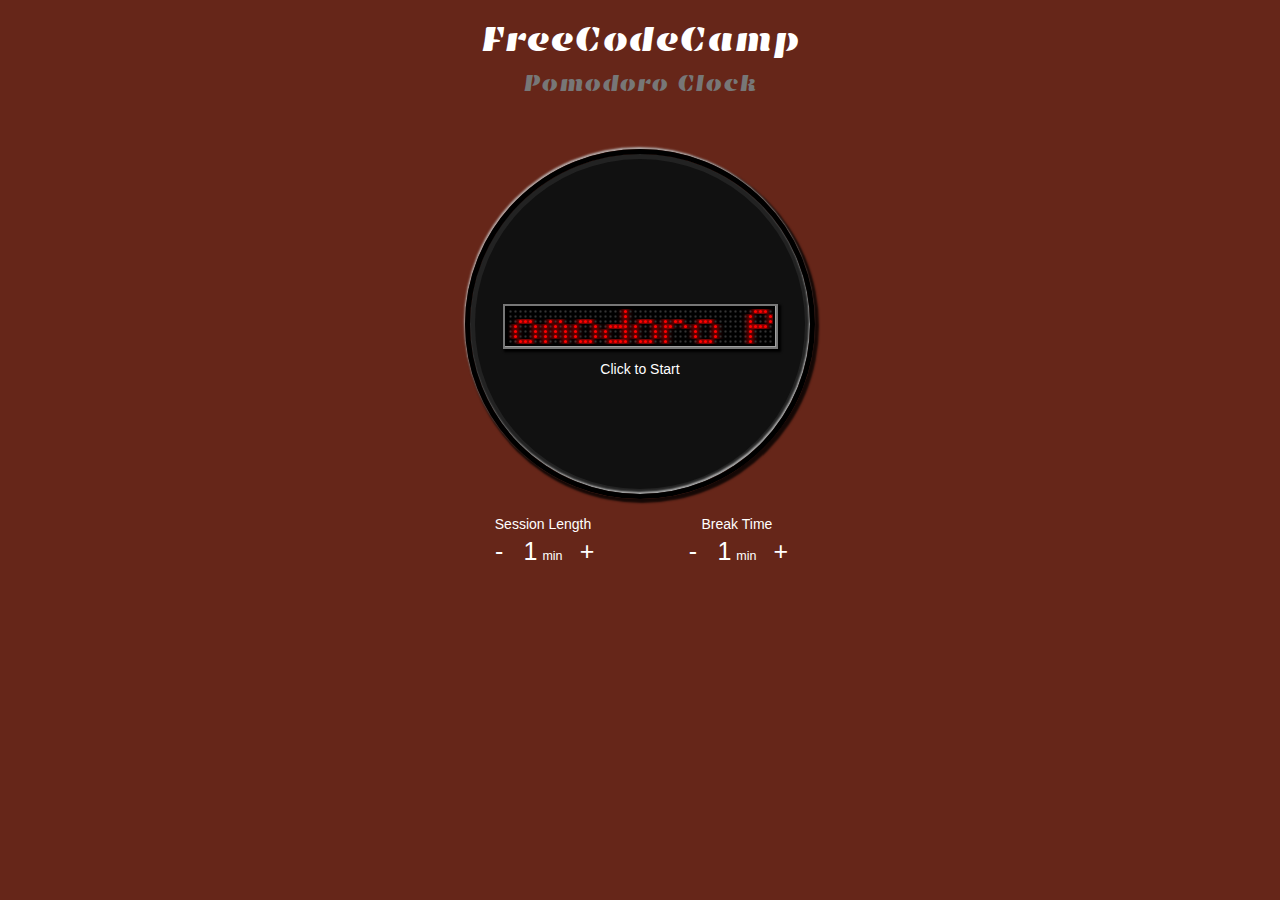
==== ziplines/pomodoro/index.html @ 5f36761a "Change +/- buttons and time display" ====
<!DOCTYPE html>
<html >
  <head>
    <meta charset="UTF-8">
    <title>Pomodoro Clock</title>
    <meta name="viewport" content="width=device-width, initial-scale=1, maximum-scale=1.0, user-scalable=no">
<link href='https://fonts.googleapis.com/css?family=Emblema+One' rel='stylesheet' type='text/css'>


    <link rel='stylesheet prefetch' href='http://maxcdn.bootstrapcdn.com/bootstrap/3.3.5/css/bootstrap.min.css'>

        <link rel="stylesheet" href="css/style.css">




  </head>

  <body>

    <div class="container">
  <div class="row">
    <div class="col-xs-12 main-content">
      <h1 class="header">FreeCodeCamp</br><small>Pomodoro Clock</small></h1>
      <div class="clock-container">
        <div class="clock">
          <div class="clock-face">
            <span class="progress-background"></span>
            <span class="progress-fill"></span>
            <div id="led-container">
              <div id="led-board">
                <div class="light-row light-row-0">
                  <div class="light off r0 c0"> </div>
                  <div class="light off r0 c1"></div>
                  <div class="light off r0 c2"></div>
                  <div class="light off r0 c3"></div>
                  <div class="light off r0 c4"></div>
                  <div class="light off r0 c5"></div>
                  <div class="light off r0 c6"></div>
                  <div class="light off r0 c7"></div>
                  <div class="light off r0 c8"></div>
                  <div class="light off r0 c9"></div>
                  <div class="light off r0 c10"></div>
                  <div class="light off r0 c11"></div>
                  <div class="light off r0 c12"></div>
                  <div class="light off r0 c13"></div>
                  <div class="light off r0 c14"></div>
                  <div class="light off r0 c15"></div>
                  <div class="light off r0 c16"></div>
                  <div class="light off r0 c17"></div>
                  <div class="light off r0 c18"></div>
                  <div class="light off r0 c19"></div>
                  <div class="light off r0 c20"></div>
                  <div class="light off r0 c21"></div>
                  <div class="light off r0 c22"></div>
                  <div class="light off r0 c23"></div>
                  <div class="light off r0 c24"></div>
                  <div class="light off r0 c25"></div>
                  <div class="light off r0 c26"></div>
                  <div class="light off r0 c27"></div>
                  <div class="light off r0 c28"></div>
                  <div class="light off r0 c29"></div>
                  <div class="light off r0 c30"></div>
                  <div class="light off r0 c31"></div>
                  <div class="light off r0 c32"></div>
                  <div class="light off r0 c33"></div>
                  <div class="light off r0 c34"></div>
                  <div class="light off r0 c35"></div>
                  <div class="light off r0 c36"></div>
                  <div class="light off r0 c37"></div>
                  <div class="light off r0 c38"></div>
                  <div class="light off r0 c39"></div>
                  <div class="light off r0 c40"></div>
                  <div class="light off r0 c41"></div>
                  <div class="light off r0 c42"></div>
                  <div class="light off r0 c43"></div>
                  <div class="light off r0 c44"></div>
                  <div class="light off r0 c45"></div>
                  <div class="light off r0 c46"></div>
                  <div class="light off r0 c47"></div>
                  <div class="light off r0 c48"></div>
                  <div class="light off r0 c49"></div>
                  <div class="light off r0 c50"></div>
                  <div class="light off r0 c51"></div>
                  <div class="light off r0 c52"></div>
                </div>
                <div class="light-row light-row-1">
                  <div class="light off r1 c0"></div>
                  <div class="light off r1 c1"></div>
                  <div class="light off r1 c2"></div>
                  <div class="light off r1 c3"></div>
                  <div class="light off r1 c4"></div>
                  <div class="light off r1 c5"></div>
                  <div class="light off r1 c6"></div>
                  <div class="light off r1 c7"></div>
                  <div class="light off r1 c8"></div>
                  <div class="light off r1 c9"></div>
                  <div class="light off r1 c10"></div>
                  <div class="light off r1 c11"></div>
                  <div class="light off r1 c12"></div>
                  <div class="light off r1 c13"></div>
                  <div class="light off r1 c14"></div>
                  <div class="light off r1 c15"></div>
                  <div class="light off r1 c16"></div>
                  <div class="light off r1 c17"></div>
                  <div class="light off r1 c18"></div>
                  <div class="light off r1 c19"></div>
                  <div class="light off r1 c20"></div>
                  <div class="light off r1 c21"></div>
                  <div class="light off r1 c22"></div>
                  <div class="light off r1 c23"></div>
                  <div class="light off r1 c24"></div>
                  <div class="light off r1 c25"></div>
                  <div class="light off r1 c26"></div>
                  <div class="light off r1 c27"></div>
                  <div class="light off r1 c28"></div>
                  <div class="light off r1 c29"></div>
                  <div class="light off r1 c30"></div>
                  <div class="light off r1 c31"></div>
                  <div class="light off r1 c32"></div>
                  <div class="light off r1 c33"></div>
                  <div class="light off r1 c34"></div>
                  <div class="light off r1 c35"></div>
                  <div class="light off r1 c36"></div>
                  <div class="light off r1 c37"></div>
                  <div class="light off r1 c38"></div>
                  <div class="light off r1 c39"></div>
                  <div class="light off r1 c40"></div>
                  <div class="light off r1 c41"></div>
                  <div class="light off r1 c42"></div>
                  <div class="light off r1 c43"></div>
                  <div class="light off r1 c44"></div>
                  <div class="light off r1 c45"></div>
                  <div class="light off r1 c46"></div>
                  <div class="light off r1 c47"></div>
                  <div class="light off r1 c48"></div>
                  <div class="light off r1 c49"></div>
                  <div class="light off r1 c50"></div>
                  <div class="light off r1 c51"></div>
                  <div class="light off r1 c52"></div>
                </div>
                <div class="light-row light-row-2">
                  <div class="light off r2 c0"></div>
                  <div class="light off r2 c1"></div>
                  <div class="light off r2 c2"></div>
                  <div class="light off r2 c3"></div>
                  <div class="light off r2 c4"></div>
                  <div class="light off r2 c5"></div>
                  <div class="light off r2 c6"></div>
                  <div class="light off r2 c7"></div>
                  <div class="light off r2 c8"></div>
                  <div class="light off r2 c9"></div>
                  <div class="light off r2 c10"></div>
                  <div class="light off r2 c11"></div>
                  <div class="light off r2 c12"></div>
                  <div class="light off r2 c13"></div>
                  <div class="light off r2 c14"></div>
                  <div class="light off r2 c15"></div>
                  <div class="light off r2 c16"></div>
                  <div class="light off r2 c17"></div>
                  <div class="light off r2 c18"></div>
                  <div class="light off r2 c19"></div>
                  <div class="light off r2 c20"></div>
                  <div class="light off r2 c21"></div>
                  <div class="light off r2 c22"></div>
                  <div class="light off r2 c23"></div>
                  <div class="light off r2 c24"></div>
                  <div class="light off r2 c25"></div>
                  <div class="light off r2 c26"></div>
                  <div class="light off r2 c27"></div>
                  <div class="light off r2 c28"></div>
                  <div class="light off r2 c29"></div>
                  <div class="light off r2 c30"></div>
                  <div class="light off r2 c31"></div>
                  <div class="light off r2 c32"></div>
                  <div class="light off r2 c33"></div>
                  <div class="light off r2 c34"></div>
                  <div class="light off r2 c35"></div>
                  <div class="light off r2 c36"></div>
                  <div class="light off r2 c37"></div>
                  <div class="light off r2 c38"></div>
                  <div class="light off r2 c39"></div>
                  <div class="light off r2 c40"></div>
                  <div class="light off r2 c41"></div>
                  <div class="light off r2 c42"></div>
                  <div class="light off r2 c43"></div>
                  <div class="light off r2 c44"></div>
                  <div class="light off r2 c45"></div>
                  <div class="light off r2 c46"></div>
                  <div class="light off r2 c47"></div>
                  <div class="light off r2 c48"></div>
                  <div class="light off r2 c49"></div>
                  <div class="light off r2 c50"></div>
                  <div class="light off r2 c51"></div>
                  <div class="light off r2 c52"></div>
                </div>
                <div class="light-row light-row-3">
                  <div class="light off r3 c0"></div>
                  <div class="light off r3 c1"></div>
                  <div class="light off r3 c2"></div>
                  <div class="light off r3 c3"></div>
                  <div class="light off r3 c4"></div>
                  <div class="light off r3 c5"></div>
                  <div class="light off r3 c6"></div>
                  <div class="light off r3 c7"></div>
                  <div class="light off r3 c8"></div>
                  <div class="light off r3 c9"></div>
                  <div class="light off r3 c10"></div>
                  <div class="light off r3 c11"></div>
                  <div class="light off r3 c12"></div>
                  <div class="light off r3 c13"></div>
                  <div class="light off r3 c14"></div>
                  <div class="light off r3 c15"></div>
                  <div class="light off r3 c16"></div>
                  <div class="light off r3 c17"></div>
                  <div class="light off r3 c18"></div>
                  <div class="light off r3 c19"></div>
                  <div class="light off r3 c20"></div>
                  <div class="light off r3 c21"></div>
                  <div class="light off r3 c22"></div>
                  <div class="light off r3 c23"></div>
                  <div class="light off r3 c24"></div>
                  <div class="light off r3 c25"></div>
                  <div class="light off r3 c26"></div>
                  <div class="light off r3 c27"></div>
                  <div class="light off r3 c28"></div>
                  <div class="light off r3 c29"></div>
                  <div class="light off r3 c30"></div>
                  <div class="light off r3 c31"></div>
                  <div class="light off r3 c32"></div>
                  <div class="light off r3 c33"></div>
                  <div class="light off r3 c34"></div>
                  <div class="light off r3 c35"></div>
                  <div class="light off r3 c36"></div>
                  <div class="light off r3 c37"></div>
                  <div class="light off r3 c38"></div>
                  <div class="light off r3 c39"></div>
                  <div class="light off r3 c40"></div>
                  <div class="light off r3 c41"></div>
                  <div class="light off r3 c42"></div>
                  <div class="light off r3 c43"></div>
                  <div class="light off r3 c44"></div>
                  <div class="light off r3 c45"></div>
                  <div class="light off r3 c46"></div>
                  <div class="light off r3 c47"></div>
                  <div class="light off r3 c48"></div>
                  <div class="light off r3 c49"></div>
                  <div class="light off r3 c50"></div>
                  <div class="light off r3 c51"></div>
                  <div class="light off r3 c52"></div>
                </div>
                <div class="light-row light-row-4">
                  <div class="light off r4 c0"></div>
                  <div class="light off r4 c1"></div>
                  <div class="light off r4 c2"></div>
                  <div class="light off r4 c3"></div>
                  <div class="light off r4 c4"></div>
                  <div class="light off r4 c5"></div>
                  <div class="light off r4 c6"></div>
                  <div class="light off r4 c7"></div>
                  <div class="light off r4 c8"></div>
                  <div class="light off r4 c9"></div>
                  <div class="light off r4 c10"></div>
                  <div class="light off r4 c11"></div>
                  <div class="light off r4 c12"></div>
                  <div class="light off r4 c13"></div>
                  <div class="light off r4 c14"></div>
                  <div class="light off r4 c15"></div>
                  <div class="light off r4 c16"></div>
                  <div class="light off r4 c17"></div>
                  <div class="light off r4 c18"></div>
                  <div class="light off r4 c19"></div>
                  <div class="light off r4 c20"></div>
                  <div class="light off r4 c21"></div>
                  <div class="light off r4 c22"></div>
                  <div class="light off r4 c23"></div>
                  <div class="light off r4 c24"></div>
                  <div class="light off r4 c25"></div>
                  <div class="light off r4 c26"></div>
                  <div class="light off r4 c27"></div>
                  <div class="light off r4 c28"></div>
                  <div class="light off r4 c29"></div>
                  <div class="light off r4 c30"></div>
                  <div class="light off r4 c31"></div>
                  <div class="light off r4 c32"></div>
                  <div class="light off r4 c33"></div>
                  <div class="light off r4 c34"></div>
                  <div class="light off r4 c35"></div>
                  <div class="light off r4 c36"></div>
                  <div class="light off r4 c37"></div>
                  <div class="light off r4 c38"></div>
                  <div class="light off r4 c39"></div>
                  <div class="light off r4 c40"></div>
                  <div class="light off r4 c41"></div>
                  <div class="light off r4 c42"></div>
                  <div class="light off r4 c43"></div>
                  <div class="light off r4 c44"></div>
                  <div class="light off r4 c45"></div>
                  <div class="light off r4 c46"></div>
                  <div class="light off r4 c47"></div>
                  <div class="light off r4 c48"></div>
                  <div class="light off r4 c49"></div>
                  <div class="light off r4 c50"></div>
                  <div class="light off r4 c51"></div>
                  <div class="light off r4 c52"></div>
                </div>
                <div class="light-row light-row-5">
                  <div class="light off r5 c0"></div>
                  <div class="light off r5 c1"></div>
                  <div class="light off r5 c2"></div>
                  <div class="light off r5 c3"></div>
                  <div class="light off r5 c4"></div>
                  <div class="light off r5 c5"></div>
                  <div class="light off r5 c6"></div>
                  <div class="light off r5 c7"></div>
                  <div class="light off r5 c8"></div>
                  <div class="light off r5 c9"></div>
                  <div class="light off r5 c10"></div>
                  <div class="light off r5 c11"></div>
                  <div class="light off r5 c12"></div>
                  <div class="light off r5 c13"></div>
                  <div class="light off r5 c14"></div>
                  <div class="light off r5 c15"></div>
                  <div class="light off r5 c16"></div>
                  <div class="light off r5 c17"></div>
                  <div class="light off r5 c18"></div>
                  <div class="light off r5 c19"></div>
                  <div class="light off r5 c20"></div>
                  <div class="light off r5 c21"></div>
                  <div class="light off r5 c22"></div>
                  <div class="light off r5 c23"></div>
                  <div class="light off r5 c24"></div>
                  <div class="light off r5 c25"></div>
                  <div class="light off r5 c26"></div>
                  <div class="light off r5 c27"></div>
                  <div class="light off r5 c28"></div>
                  <div class="light off r5 c29"></div>
                  <div class="light off r5 c30"></div>
                  <div class="light off r5 c31"></div>
                  <div class="light off r5 c32"></div>
                  <div class="light off r5 c33"></div>
                  <div class="light off r5 c34"></div>
                  <div class="light off r5 c35"></div>
                  <div class="light off r5 c36"></div>
                  <div class="light off r5 c37"></div>
                  <div class="light off r5 c38"></div>
                  <div class="light off r5 c39"></div>
                  <div class="light off r5 c40"></div>
                  <div class="light off r5 c41"></div>
                  <div class="light off r5 c42"></div>
                  <div class="light off r5 c43"></div>
                  <div class="light off r5 c44"></div>
                  <div class="light off r5 c45"></div>
                  <div class="light off r5 c46"></div>
                  <div class="light off r5 c47"></div>
                  <div class="light off r5 c48"></div>
                  <div class="light off r5 c49"></div>
                  <div class="light off r5 c50"></div>
                  <div class="light off r5 c51"></div>
                  <div class="light off r5 c52"></div>
                </div>
                <div class="light-row light-row-6">
                  <div class="light off r6 c0"></div>
                  <div class="light off r6 c1"></div>
                  <div class="light off r6 c2"></div>
                  <div class="light off r6 c3"></div>
                  <div class="light off r6 c4"></div>
                  <div class="light off r6 c5"></div>
                  <div class="light off r6 c6"></div>
                  <div class="light off r6 c7"></div>
                  <div class="light off r6 c8"></div>
                  <div class="light off r6 c9"></div>
                  <div class="light off r6 c10"></div>
                  <div class="light off r6 c11"></div>
                  <div class="light off r6 c12"></div>
                  <div class="light off r6 c13"></div>
                  <div class="light off r6 c14"></div>
                  <div class="light off r6 c15"></div>
                  <div class="light off r6 c16"></div>
                  <div class="light off r6 c17"></div>
                  <div class="light off r6 c18"></div>
                  <div class="light off r6 c19"></div>
                  <div class="light off r6 c20"></div>
                  <div class="light off r6 c21"></div>
                  <div class="light off r6 c22"></div>
                  <div class="light off r6 c23"></div>
                  <div class="light off r6 c24"></div>
                  <div class="light off r6 c25"></div>
                  <div class="light off r6 c26"></div>
                  <div class="light off r6 c27"></div>
                  <div class="light off r6 c28"></div>
                  <div class="light off r6 c29"></div>
                  <div class="light off r6 c30"></div>
                  <div class="light off r6 c31"></div>
                  <div class="light off r6 c32"></div>
                  <div class="light off r6 c33"></div>
                  <div class="light off r6 c34"></div>
                  <div class="light off r6 c35"></div>
                  <div class="light off r6 c36"></div>
                  <div class="light off r6 c37"></div>
                  <div class="light off r6 c38"></div>
                  <div class="light off r6 c39"></div>
                  <div class="light off r6 c40"></div>
                  <div class="light off r6 c41"></div>
                  <div class="light off r6 c42"></div>
                  <div class="light off r6 c43"></div>
                  <div class="light off r6 c44"></div>
                  <div class="light off r6 c45"></div>
                  <div class="light off r6 c46"></div>
                  <div class="light off r6 c47"></div>
                  <div class="light off r6 c48"></div>
                  <div class="light off r6 c49"></div>
                  <div class="light off r6 c50"></div>
                  <div class="light off r6 c51"></div>
                  <div class="light off r6 c52"></div>
                </div>
              </div>
            </div>
            <div class="action pointer">Click to Start</div>
          </div>
        </div>
      </div>
      <div class="controls-container">
        <div class="pomo control-block">
          Session Length
          <div class="control-group">
            <div class="pomo-dec control pointer noSelect">-</div>
            <div class="pomo-time control"><span class="number">1</span><span class="min">min</span></div>
            <div class="pomo-inc control pointer noSelect">+</div>
          </div>
        </div>
        <div class="break control-block">
          Break Time
          <div class="control-group">
            <div class="break-dec control pointer noSelect">-</div>
            <div class="break-time control"><span class="number">1</span><span class="min">min</span></div>
            <div class="break-inc control pointer noSelect">+</div>
          </div>
        </div>
      </div>
<div id="debug"></div>
    </div>
  </div>
</div>
    <script src='http://cdnjs.cloudflare.com/ajax/libs/jquery/2.1.3/jquery.min.js'></script>
<script src='http://maxcdn.bootstrapcdn.com/bootstrap/3.3.5/js/bootstrap.min.js'></script>

        <script src="js/index.js"></script>




  </body>
</html>
---- ziplines/pomodoro/css/style.css ----
body {
  background-color: hsla(10, 60%, 25%, 1);
  color: #fff;
}
.header {
  font-family: 'Emblema One', cursive;
}
.main-content {
  text-align: center;

}
.clock-container {
  float: none;
  min-width: 300px;
  max-width: 350px;
  margin: 0 auto;
}

.clock {
  position: relative;
  padding-bottom: 100%;
  margin: 50px 0 10px 0;
}

.clock-face {
  position: absolute;
  top: 0;
  bottom: 0;
  left: 0;
  right: 0;
  border: 5px solid black;
  border-radius: 50%;
  text-align: center;
  padding-top: 40%;
  box-shadow: -1px -2px 2px rgba(200, 200, 200, 0.8),
              2px 2px 2px 2px rgba(0, 0, 0, 0.8),
              inset -1px -2px 2px rgba(200, 200, 200, 0.8),
              inset 0px 0px 0px 5px #222;
  overflow: hidden;
  }

.progress-background {
  background-color: #111;
  position: absolute;
  top: 0;
  left: 0;
  width: 100%;
  height: 100%;
  z-index: -2;
}
.progress-fill {
  background-color: #00AA00;
  position: absolute;
  top: 0;
  left: 0;
  width: 100%;
  height: 100%;
  transform: scaleY(0);
  transform-origin:50% 100%;
  z-index: -1;
}
#led-container {
  margin: 10px;
}
#led-board {
  display: inline-block;
  background-color: #000;
  padding: 3px;
  border: 2px solid #777;
  box-shadow: 2px 2px 2px 1px rgba(0, 0, 0, 1),
              inset -1px -1px rgba(200, 200, 200, 0.8);
}

.control-block {
  display: inline-block;
  width: 150px;
  margin: 5px 20px;
}
.control-group {
  font-size: 25px;
}
.control {
  display: inline-block;
  width: 45px;
  margin: 0 -4px;
}
.control .number {
  margin-right: 5px;
}
.control .min {
  font-size: 0.5em;
}


.light-row {
  overflow: hidden;
}
.light {
  float: left;
  height: 3px;
  width: 3px;
  border: 1px solid #222;
  border-radius: 50%;
  margin: 1px;
}

.on {
  background-color: #ff0000;
  box-shadow: 0 0 5px 2px rgba(255,0,0,0.7);
  border: #aa0000;
}
.off {
  background-color: #333;
  border: 1px solid #222;
}
.pointer {
  cursor: pointer;
}
.noSelect {
  -moz-user-select: none;
  -khtml-user-select: none;
  -webkit-user-select: none;
  -o-user-select: none;
}
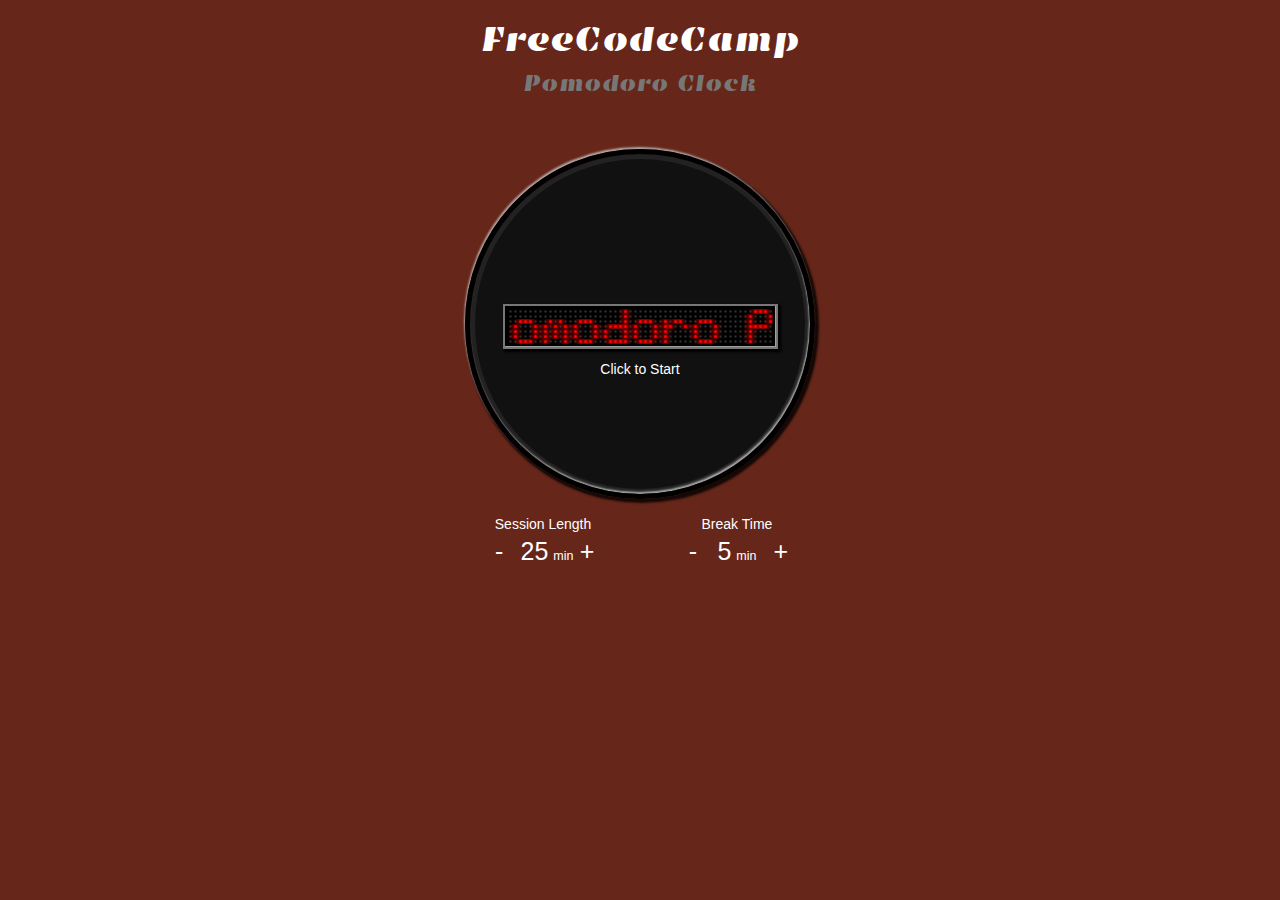
==== commit 345201ad: "Lint JavaScript" ====
--- a/ziplines/pomodoro/index.html
+++ b/ziplines/pomodoro/index.html
@@ -425,7 +425,7 @@
           Session Length
           <div class="control-group">
             <div class="pomo-dec control pointer noSelect">-</div>
-            <div class="pomo-time control"><span class="number">1</span><span class="min">min</span></div>
+            <div class="pomo-time control"><span class="number">25</span><span class="min">min</span></div>
             <div class="pomo-inc control pointer noSelect">+</div>
           </div>
         </div>
@@ -433,7 +433,7 @@
           Break Time
           <div class="control-group">
             <div class="break-dec control pointer noSelect">-</div>
-            <div class="break-time control"><span class="number">1</span><span class="min">min</span></div>
+            <div class="break-time control"><span class="number">5</span><span class="min">min</span></div>
             <div class="break-inc control pointer noSelect">+</div>
           </div>
         </div>
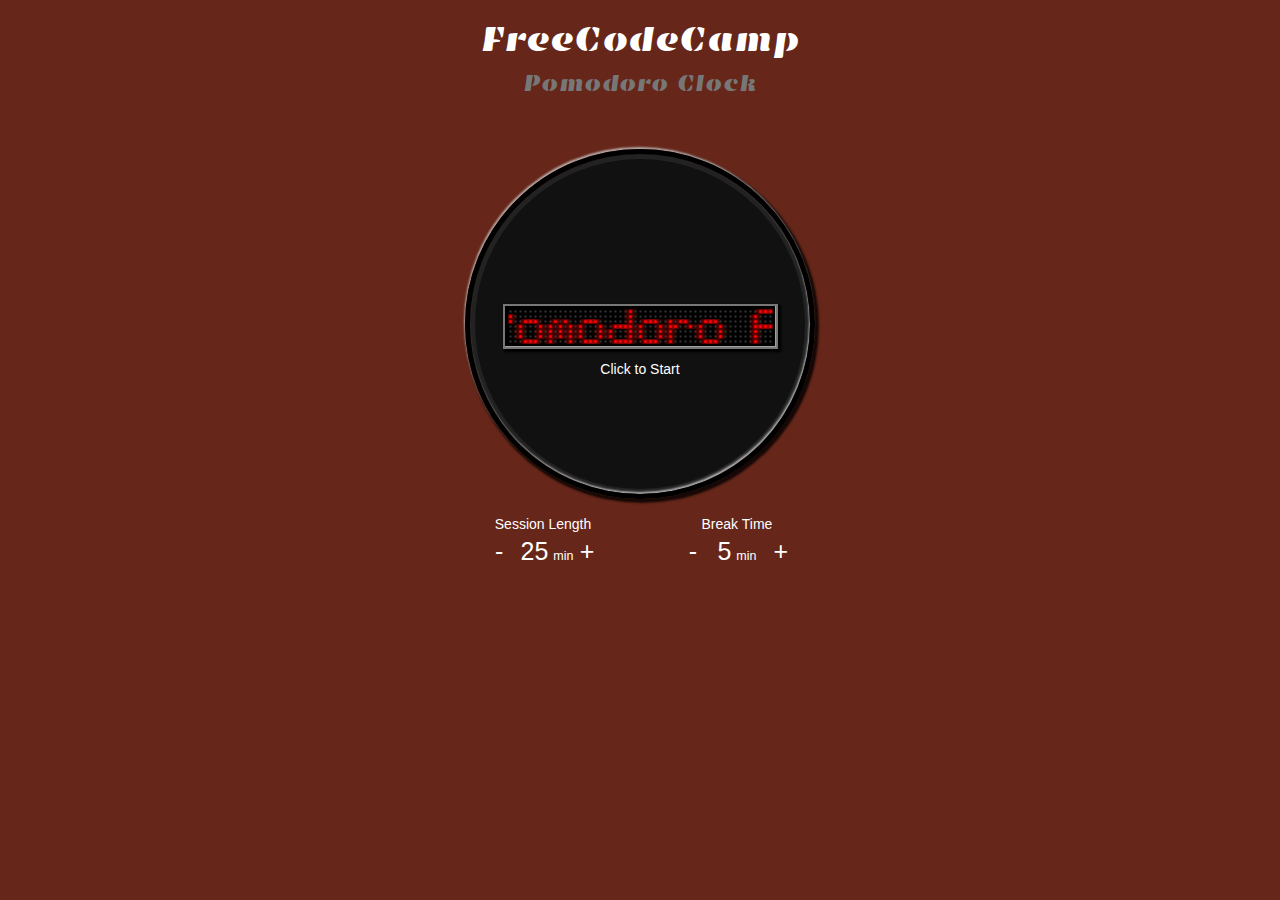
==== commit 8eb93bfc: "Add clock message" ====
--- a/ziplines/pomodoro/index.html
+++ b/ziplines/pomodoro/index.html
@@ -25,6 +25,7 @@
       <div class="clock-container">
         <div class="clock">
           <div class="clock-face">
+            <div class="timer-message"></div>
             <span class="progress-background"></span>
             <span class="progress-fill"></span>
             <div id="led-container">
--- a/ziplines/pomodoro/css/style.css
+++ b/ziplines/pomodoro/css/style.css
@@ -37,6 +37,13 @@
               inset -1px -2px 2px rgba(200, 200, 200, 0.8),
               inset 0px 0px 0px 5px #222;
   overflow: hidden;
+  }
+
+  .timer-message {
+    position: absolute;
+    width: 100%;
+    text-align: center;
+    margin-top: -35px;
   }
 
 .progress-background {
